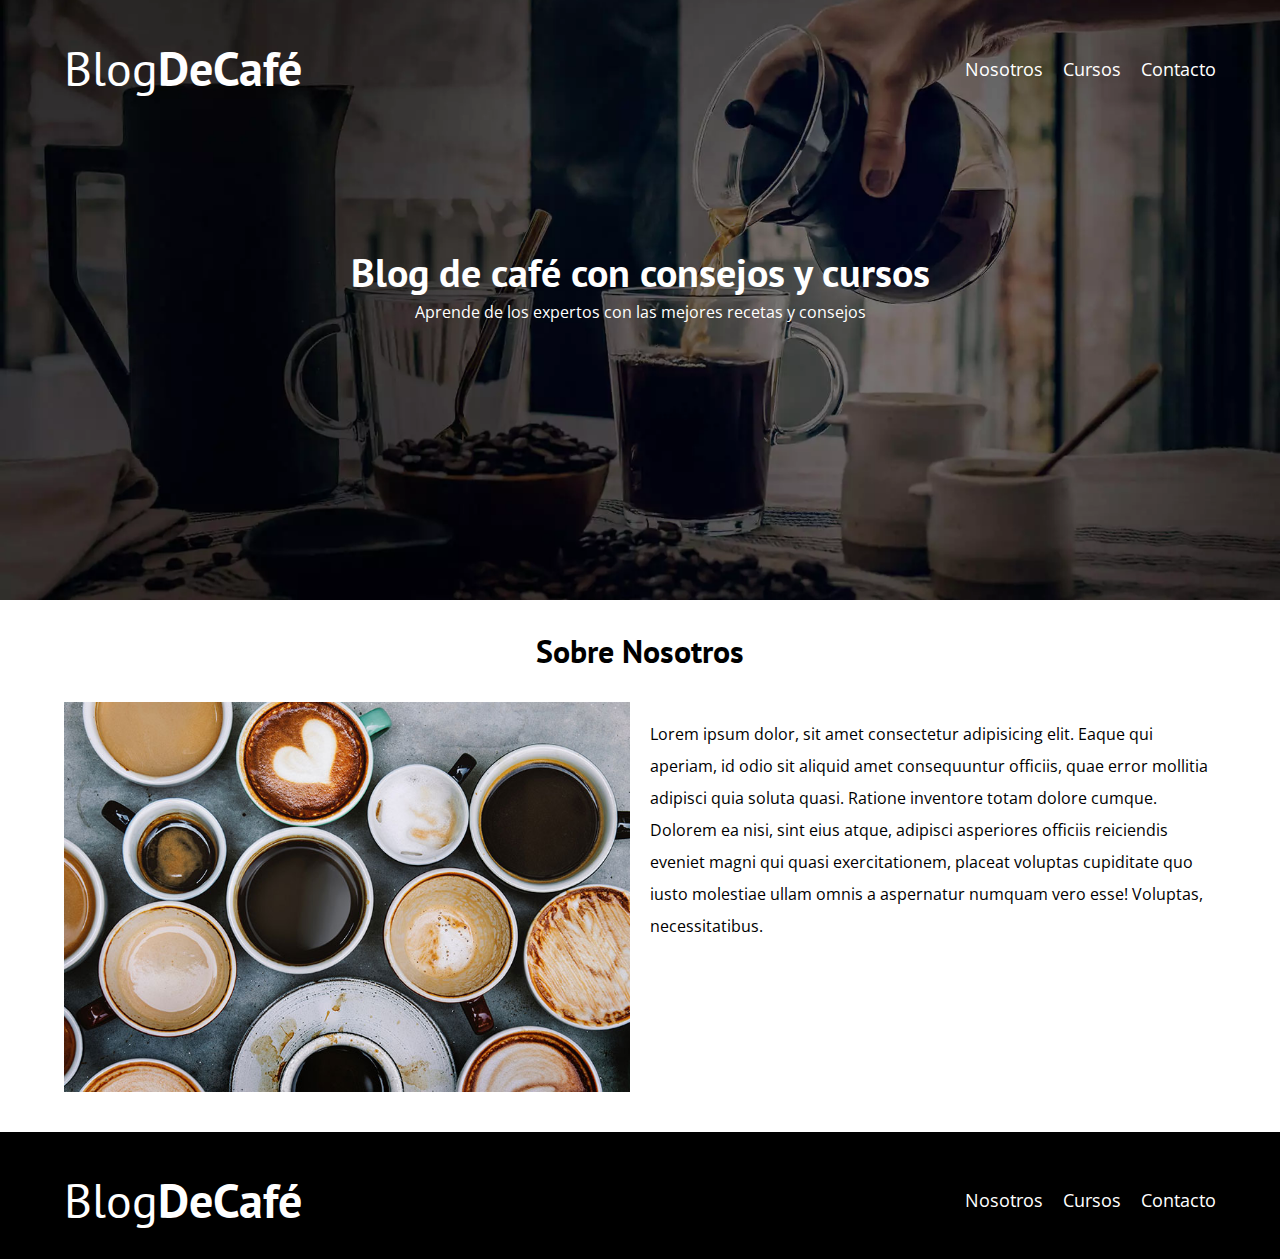
==== nosotros.html @ 9ce3de84 "Realizado la página principal y la página de nosotros" ====
<!DOCTYPE html>
<html lang="en">
<head>
    <meta charset="UTF-8">
    <meta http-equiv="X-UA-Compatible" content="IE=edge">
    <meta name="viewport" content="width=device-width, initial-scale=1.0">
    <title>Blog de Café</title>
    
    <link rel="stylesheet" href="css/normalize.css">
    <link rel="preload" href="css/normalize.css" as="style">
    <link rel="preconnect" href="https://fonts.googleapis.com">
    <link rel="preconnect" href="https://fonts.gstatic.com" crossorigin>
    <link href="https://fonts.googleapis.com/css2?family=Open+Sans&family=PT+Sans:wght@400;700&display=swap" rel="stylesheet">
    <link rel="stylesheet" href="css/styles.css">
    <link rel="preload" href="css/styles.css" as="style">
</head>
<body>
    <header class="header">

        <div class="contenedor">
            <div class="barra">
                <a class="logo" href="index.html">
                    <h1 class="logo__nombre no-margin centrar-texto">Blog<span class="logo__bold">DeCafé</span></h1>
                </a>

                <nav class="navegacion">
                    <a href="nosotros.html" class="navegacion__enlace">Nosotros</a>
                    <a href="cursos.html" class="navegacion__enlace">Cursos</a>
                    <a href="contacto.html" class="navegacion__enlace">Contacto</a>
                </nav>

            </div>
        </div>

        <div class="header__texto">
            <h2 class="no-margin">Blog de café con consejos y cursos</h2>
            <p class="no-margin">Aprende de los expertos con las mejores recetas y consejos</p>
        </div>
    </header>

    <div class="contenedor contenido-nosotros">
        <main class="nosotros">
            <h3 class="centrar-texto">Sobre Nosotros</h3>

            <div class="nosotros__contenido">
                <img src="img/nosotros.jpg" alt="imagen nosotros">
                <p class="nosotros__texto">Lorem ipsum dolor, sit amet consectetur adipisicing elit. Eaque qui aperiam, id odio sit aliquid amet consequuntur officiis, quae error mollitia adipisci quia soluta quasi. Ratione inventore totam dolore cumque.
                Dolorem ea nisi, sint eius atque, adipisci asperiores officiis reiciendis eveniet magni qui quasi exercitationem, placeat voluptas cupiditate quo iusto molestiae ullam omnis a aspernatur numquam vero esse! Voluptas, necessitatibus.</p>
            </div>
        </main>
    </div>
    <footer class="footer">
        <div class="contenedor">
            <div class="barra">
                <a class="logo" href="index.html">
                    <h1 class="logo__nombre no-margin centrar-texto">Blog<span class="logo__bold">DeCafé</span></h1>
                </a>

                <nav class="navegacion">
                    <a href="nosotros.html" class="navegacion__enlace">Nosotros</a>
                    <a href="cursos.html" class="navegacion__enlace">Cursos</a>
                    <a href="contacto.html" class="navegacion__enlace">Contacto</a>
                </nav>

            </div>
    </footer>

</body>
</html>
---- css/styles.css ----
:root{
    --fuente-heading: 'PT Sans', sans-serif;
    --fuente-parrafos: 'Open Sans', sans-serif;

    --primario: #784D3C;
    --gris: #e1e1e1;
    --blanco: #fff;
    --negro: #000;
}

html{
    box-sizing: border-box;
    font-size: 62.5%; /* 1 rem = 10px */
}
*, *::before, *::after {
    box-sizing: inherit;
}
body{
    font-family: var(--fuente-parrafos);
    font-size: 1.6rem;
    line-height: 2;
}

/* Globales */
.contenedor{
    width: min(90%, 120rem);
    margin: 0 auto;
}

a{
    text-decoration: none;
}
h1, h2, h3, h4{
    font-family: var(--fuente-heading);
    line-height: 1.2;
}
h1{
    font-size: 4.8rem;
}
h2{
    font-size: 4rem;
}
h3{
    font-size: 3.2rem;
}
h4{
    font-size: 2.8rem;
}
img{
    max-width: 100%;
}

/* Utilidades */
.no-margin{
    margin: 0;
}
.no-padding{
    padding: 0;
}
.centrar-texto{
    text-align: center;
}
/* Header */
.header{
    background-image: url(../img/banner.webp);
    height: 60rem;
    background-size: cover;
    background-repeat: no-repeat;
    background-position: center center;
}
.header__texto{
    text-align: center;
    color: var(--blanco);
    margin-top: 5rem;
}
@media (min-width: 768px) {
    .header__texto{
        margin-top: 15rem;
    }
}
.barra{
    padding-top: 4rem;
}
@media (min-width: 768px) {
    .barra{
        display: flex;
        justify-content: space-between;
        align-items: center;
    }
}
.logo{
    color: var(--blanco);
}
.logo__nombre{
    font-weight: normal;
}
.logo__bold{
    font-weight: bold;
}

@media (min-width: 768px) {
    .navegacion{
        display: flex;
        gap: 2rem;
    }
}
.navegacion__enlace{
    display: block;
    text-align: center;
    font-size: 1.8rem;
    color: var(--blanco);
}

@media (min-width: 768px) {
    .contenido-principal{
        display: grid;
        grid-template-columns: 2fr 1fr;
        column-gap: 4rem;
    }
}

.entrada{
    border-bottom: 1px solid var(--gris) ;
    margin-bottom: 2rem;
}
.entrada:last-of-type{
    border-bottom: none;
    margin-bottom: 0;
}
.boton{
    display: block;
    font-family: var(--fuente-heading);
    color: var(--blanco);
    text-align: center;
    padding: 1rem 3rem;
    font-size: 1.8rem;
    text-transform: uppercase;
    font-weight: bold;
    margin-bottom: 2rem;
}
@media (min-width: 768px) {
    .boton{
        display: inline-block;
    }
}
.boton--primario{
    background-color: var(--negro);
}
.boton--secundario{
    background-color: var(--primario);
}
.cursos{
    list-style: none;
}
.widget-curso{
    border-bottom: 1px solid var(--gris);
    margin-bottom: 2rem;
}
.widget-curso:last-of-type{
    border-bottom: none;
    margin-bottom: 0;
}
.widget-curso__label{
    font-family: var(--fuente-heading);
    font-weight: bold;
}
.widget-curso__info{
    font-weight: normal;
}
.widget-curso__label,
.widget-curso__info{
    font-size: 2rem;
}

.footer{
    background-color: var(--negro);
    padding-bottom: 3rem;
    margin-top: 4rem;
}
/* Nosotros */
.nosotros__contenido{
    display: grid;
    grid-template-columns: repeat(2, 1fr);
    gap: 2rem;
}
---- css/styles.css ----
:root{
    --fuente-heading: 'PT Sans', sans-serif;
    --fuente-parrafos: 'Open Sans', sans-serif;

    --primario: #784D3C;
    --gris: #e1e1e1;
    --blanco: #fff;
    --negro: #000;
}

html{
    box-sizing: border-box;
    font-size: 62.5%; /* 1 rem = 10px */
}
*, *::before, *::after {
    box-sizing: inherit;
}
body{
    font-family: var(--fuente-parrafos);
    font-size: 1.6rem;
    line-height: 2;
}

/* Globales */
.contenedor{
    width: min(90%, 120rem);
    margin: 0 auto;
}

a{
    text-decoration: none;
}
h1, h2, h3, h4{
    font-family: var(--fuente-heading);
    line-height: 1.2;
}
h1{
    font-size: 4.8rem;
}
h2{
    font-size: 4rem;
}
h3{
    font-size: 3.2rem;
}
h4{
    font-size: 2.8rem;
}
img{
    max-width: 100%;
}

/* Utilidades */
.no-margin{
    margin: 0;
}
.no-padding{
    padding: 0;
}
.centrar-texto{
    text-align: center;
}
/* Header */
.header{
    background-image: url(../img/banner.webp);
    height: 60rem;
    background-size: cover;
    background-repeat: no-repeat;
    background-position: center center;
}
.header__texto{
    text-align: center;
    color: var(--blanco);
    margin-top: 5rem;
}
@media (min-width: 768px) {
    .header__texto{
        margin-top: 15rem;
    }
}
.barra{
    padding-top: 4rem;
}
@media (min-width: 768px) {
    .barra{
        display: flex;
        justify-content: space-between;
        align-items: center;
    }
}
.logo{
    color: var(--blanco);
}
.logo__nombre{
    font-weight: normal;
}
.logo__bold{
    font-weight: bold;
}

@media (min-width: 768px) {
    .navegacion{
        display: flex;
        gap: 2rem;
    }
}
.navegacion__enlace{
    display: block;
    text-align: center;
    font-size: 1.8rem;
    color: var(--blanco);
}

@media (min-width: 768px) {
    .contenido-principal{
        display: grid;
        grid-template-columns: 2fr 1fr;
        column-gap: 4rem;
    }
}

.entrada{
    border-bottom: 1px solid var(--gris) ;
    margin-bottom: 2rem;
}
.entrada:last-of-type{
    border-bottom: none;
    margin-bottom: 0;
}
.boton{
    display: block;
    font-family: var(--fuente-heading);
    color: var(--blanco);
    text-align: center;
    padding: 1rem 3rem;
    font-size: 1.8rem;
    text-transform: uppercase;
    font-weight: bold;
    margin-bottom: 2rem;
}
@media (min-width: 768px) {
    .boton{
        display: inline-block;
    }
}
.boton--primario{
    background-color: var(--negro);
}
.boton--secundario{
    background-color: var(--primario);
}
.cursos{
    list-style: none;
}
.widget-curso{
    border-bottom: 1px solid var(--gris);
    margin-bottom: 2rem;
}
.widget-curso:last-of-type{
    border-bottom: none;
    margin-bottom: 0;
}
.widget-curso__label{
    font-family: var(--fuente-heading);
    font-weight: bold;
}
.widget-curso__info{
    font-weight: normal;
}
.widget-curso__label,
.widget-curso__info{
    font-size: 2rem;
}

.footer{
    background-color: var(--negro);
    padding-bottom: 3rem;
    margin-top: 4rem;
}
/* Nosotros */
.nosotros__contenido{
    display: grid;
    grid-template-columns: repeat(2, 1fr);
    gap: 2rem;
}
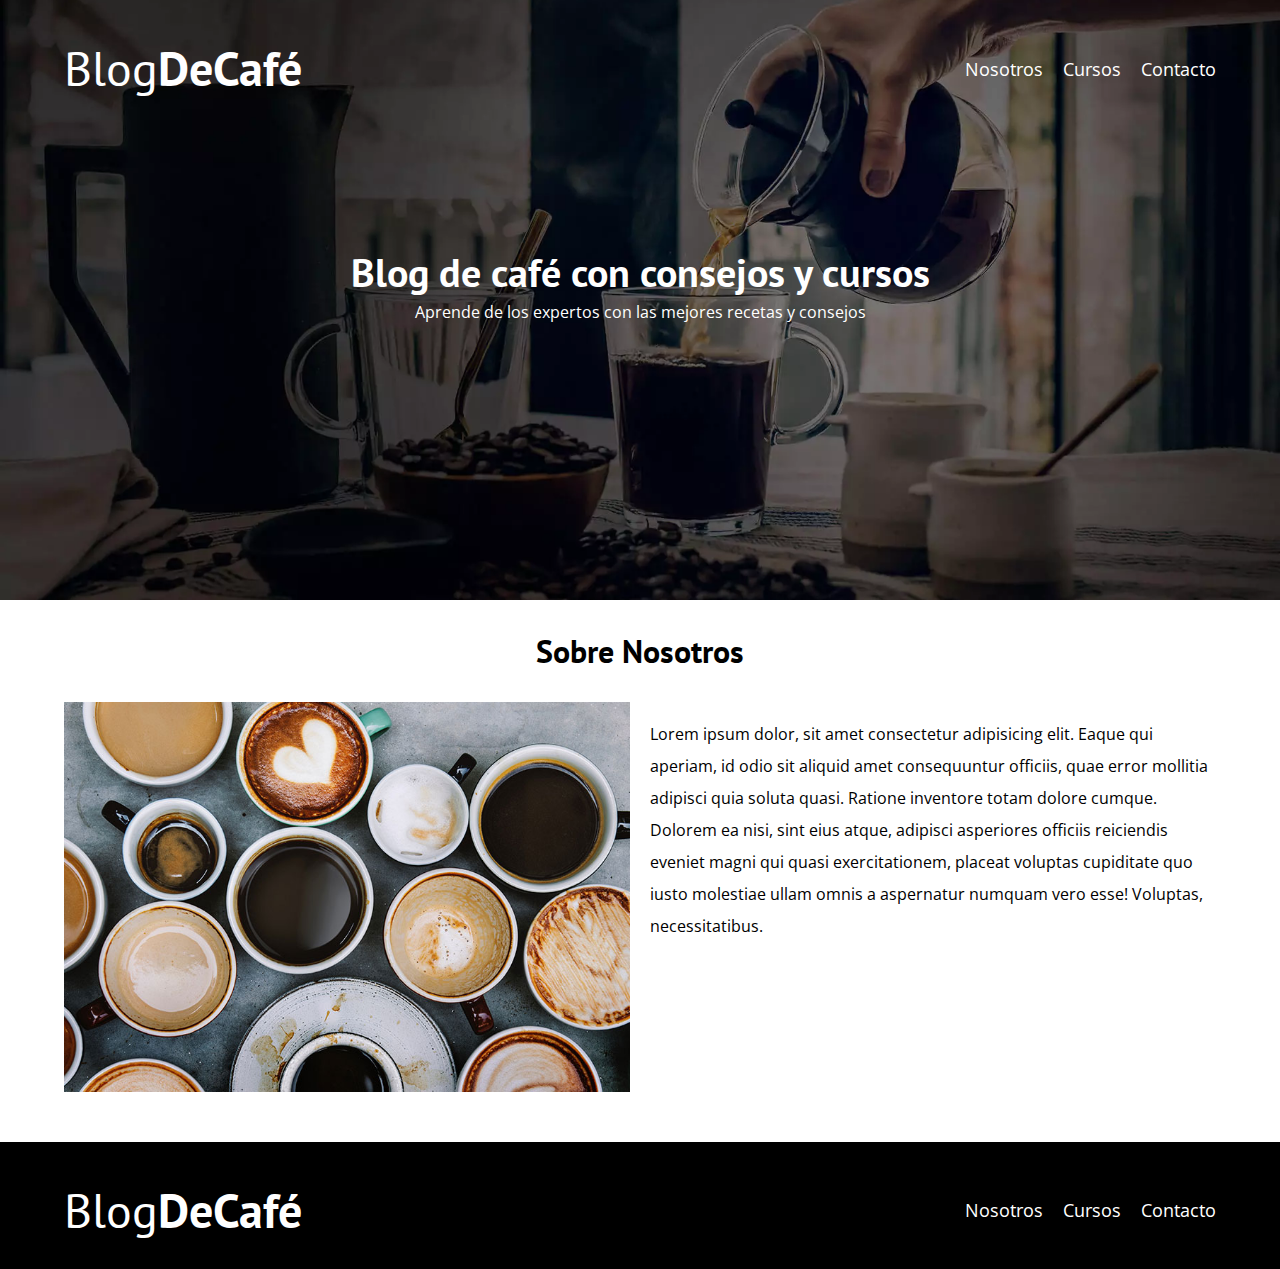
==== commit 39d304a8: "Se agregó unos divs en la imagen y parrafo del main" ====
--- a/nosotros.html
+++ b/nosotros.html
@@ -38,17 +38,21 @@
         </div>
     </header>
 
-    <div class="contenedor contenido-nosotros">
-        <main class="nosotros">
-            <h3 class="centrar-texto">Sobre Nosotros</h3>
+    <main class="contenedor contenido-nosotros">
+        <h3 class="centrar-texto">Sobre Nosotros</h3>
 
-            <div class="nosotros__contenido">
+        <div class="sobre-nosotros">
+            <div class="sobre-nosotros__imagen">
                 <img src="img/nosotros.jpg" alt="imagen nosotros">
-                <p class="nosotros__texto">Lorem ipsum dolor, sit amet consectetur adipisicing elit. Eaque qui aperiam, id odio sit aliquid amet consequuntur officiis, quae error mollitia adipisci quia soluta quasi. Ratione inventore totam dolore cumque.
+            </div>
+
+            <div class="sobre-nosotros__texto">
+                <p>Lorem ipsum dolor, sit amet consectetur adipisicing elit. Eaque qui aperiam, id odio sit aliquid amet consequuntur officiis, quae error mollitia adipisci quia soluta quasi. Ratione inventore totam dolore cumque.
                 Dolorem ea nisi, sint eius atque, adipisci asperiores officiis reiciendis eveniet magni qui quasi exercitationem, placeat voluptas cupiditate quo iusto molestiae ullam omnis a aspernatur numquam vero esse! Voluptas, necessitatibus.</p>
             </div>
-        </main>
-    </div>
+        </div>
+    </main>
+
     <footer class="footer">
         <div class="contenedor">
             <div class="barra">
--- a/css/styles.css
+++ b/css/styles.css
@@ -178,7 +178,7 @@
     margin-top: 4rem;
 }
 /* Nosotros */
-.nosotros__contenido{
+.sobre-nosotros{
     display: grid;
     grid-template-columns: repeat(2, 1fr);
     gap: 2rem;
--- a/css/styles.css
+++ b/css/styles.css
@@ -178,7 +178,7 @@
     margin-top: 4rem;
 }
 /* Nosotros */
-.nosotros__contenido{
+.sobre-nosotros{
     display: grid;
     grid-template-columns: repeat(2, 1fr);
     gap: 2rem;
